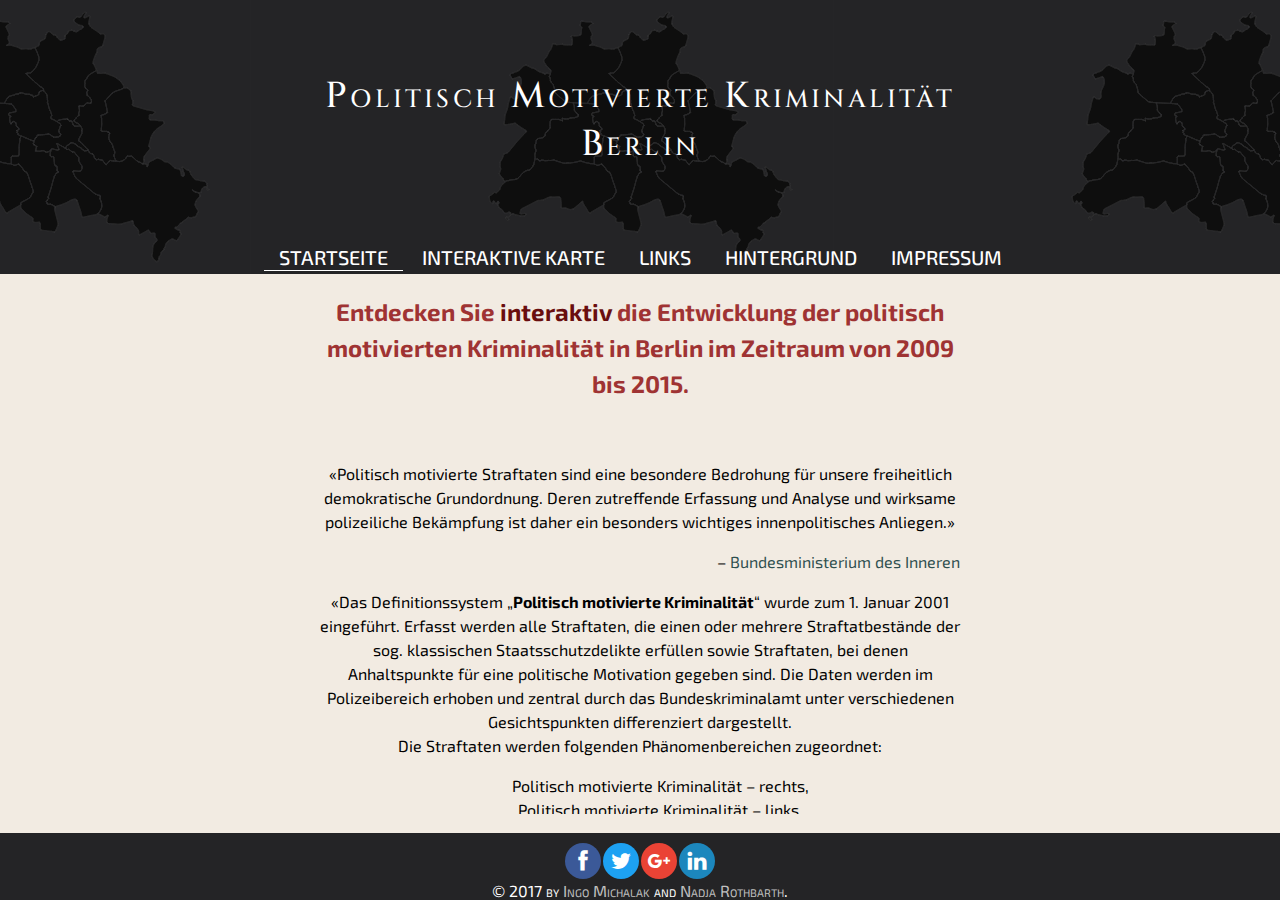
==== index.html @ 3f4dea18 "added nadjamail, added "hintergrund", styled and updated Impressum, small corrections" ====
<!DOCTYPE html>
<html>
	<head>
		<title>PMK Berlin | Hauptseite</title>
		<meta charset="utf-8"/>
		<meta name="viewport" content="width=device-width, initial-scale=1.0">
		<!--SHORTCUT ICON: im Browser links im Reiter neben dem Titel angezeigt-->
		<link rel="shortcut icon" href="image/berlinnobg248.ico">
		<!--STYLES-->
		<link rel="stylesheet" href="css/index.css"/>
		<!--FONT-FAMILIES-->
		<link href='http://fonts.googleapis.com/css?family=Exo+2' rel='stylesheet' type='text/css'>
		<link href='http://fonts.googleapis.com/css?family=Cinzel' rel='stylesheet' type='text/css'>
		<!--SOCIAL MEDIA-->
		<link rel="stylesheet" href="css/social-share-kit.css" type="text/css">
		<script src="js/social-share-kit.js"></script>
	</head>
	<body class="body" id="body">
		<div class="body">
			<header class="header">
				<h1>
					<!--<a href="index.html">
						<img src="image/Logo_Kreis.png" id="headerLogo" width=7% height=7%>
					</a>
					<br/>--><br/>Politisch Motivierte Kriminalität <br/> Berlin<br/><br/>
				</h1>
				<nav>
					<ul>
						<li title='Startseite' id="Startseite"><a  class="underline" href="index.html" >STARTSEITE</a></li>
						<li  title="Interaktive Karte" id="Karte" ><a  href="Karte.html">INTERAKTIVE KARTE</a></li>
					   <!-- <li><a  href="Hintergrundinformationen.html" title="Hintergrundinformationen" id="Hintergrundinfo">HINTERGRUND</a></li>-->
						<li><a  href="Links.html" title="Weiterf&uuml;hrende Links" id="Links">LINKS</a></li>
						<li title="Hintergrund" id="Hintergrund"><a href="Hintergrund.html">HINTERGRUND</a></li>
						<li title='Impressum' id="Impressum"><a href="impressum.html">IMPRESSUM</a></li>
					</ul>
				</nav>
			</header>
		</div>
		<div class="links">
			<div class="content">
				<h2 class="Einleitungssatz">Entdecken Sie <a id="Einleitungslink" href="Karte.html" target="_blank" title="Interaktive Karte">interaktiv</a> die Entwicklung der politisch motivierten Kriminalit&auml;t in Berlin im Zeitraum von 2009 bis 2015.</h2><br/>
			</div>
			<div class="content">
				<p>
					&laquo;Politisch motivierte Straftaten sind eine besondere Bedrohung für unsere freiheitlich demokratische Grundordnung. Deren zutreffende Erfassung und Analyse und wirksame polizeiliche Bek&auml;mpfung ist daher ein besonders wichtiges innenpolitisches Anliegen.&raquo;<br/>
				</p>
				<p class="Zitatende">
					&ndash; 
					<a href="http://www.bmi.bund.de/DE/Themen/Sicherheit/Kriminalitaetsbekaempfung/Politisch-motivierte-Kriminalitaet/politisch-motivierte-kriminalitaet_node.html" target="_blank"> Bundesministerium des Inneren
					</a>
				</p>
			</div>
			<div class="content">
				<p>
					&laquo;Das Definitionssystem &bdquo;<strong>Politisch motivierte Kriminalit&auml;t</strong>&ldquo; wurde zum 1. Januar 2001 eingef&uuml;hrt. Erfasst werden alle Straftaten, die einen oder mehrere Straftatbest&auml;nde der sog. klassischen Staatsschutzdelikte erf&uuml;llen sowie Straftaten, bei denen Anhaltspunkte für eine politische Motivation gegeben sind. Die Daten werden im Polizeibereich erhoben und zentral durch das Bundeskriminalamt unter verschiedenen Gesichtspunkten differenziert dargestellt.<br/>
					Die Straftaten werden folgenden Ph&auml;nomenbereichen zugeordnet:
					<ul>
						<li>Politisch motivierte Kriminalit&auml;t &ndash; rechts,</li>
						<li>Politisch motivierte Kriminalit&auml;t &ndash; links,</li>
						<li>Politisch motivierte Ausl&auml;nderkriminalit&auml;t,</li>
						<li>Sonstige politisch motivierte Straftaten mit extremistischem Hintergrund.&raquo;</li>
					</ul>
				</p>
				<p class="Zitatende">&ndash;
					<a href="https://www.verfassungsschutz.de/de/service/glossar/politisch-motivierte-kriminalitaet-pmk" target="_blank">
					Bundesamt für Verfassungsschutz
					</a>
				</p>
			</div>
		</div>
		<footer >
			<div class="ssk-group ssk-round" data-url="http://grafgeo.de/" data-text="Interaktive Karte der PMK Berlin" >
				<a href="https://www.facebook.com/sharer/sharer.php?u=http://grafgeo.de/" class="ssk ssk-facebook" data-ssk-ready="true" target="_blank" title="Teile den Link auf Facebook"></a>
				<a href="https://twitter.com/home?status=Einzigartige%20Karte%20zur%20PMK%20in%20Berlin%3A%0Ahttp://grafgeo.de/" class="ssk ssk-twitter" target="_blank" title="Teile den Link auf Twitter"></a>
				<a href="https://plus.google.com/share?url=http://grafgeo.de/" class="ssk ssk-google-plus" target="_blank" title="Teile den Link"></a>
				<a href="https://www.linkedin.com/shareArticle?mini=true&url=http://grafgeo.de/&title=Politisch%20motivierte%20Kriminalit%C3%A4t%20in%20Berlin&summary=&source=" class="ssk ssk-linkedin" target="_blank" title="Teile den Link"></a>
			</div>
			<span>&copy</span> 2017 by <a href="http://imichalak.carto.com" target="_blank">Ingo Michalak</a> and <a href="http://chaosfabrik.carto.com" target="_blank">Nadja Rothbarth</a>.
		</footer>
	</body>
</html>
---- css/index.css ----
/*globale Einstellung für alle Unterelemente*/
*{
    font-family: 'Exo 2';
    box-sizing: border-box;   
}

/*Einstellung Textselection*/
::selection{
    color: lightsalmon;
    background-color:#323232;
}

::-moz-selection{
    color: lightsalmon;
    background-color:#323232;
}

.body{
    font-size: 100%;
    background-color: #f2EBE2;
    margin: 0;
    width: 100%;
}

.Karte{
    margin:0;
    font-size:100%;
    background-color:rgb(36, 36, 38);
    overflow: auto;
}

.header{
    background-image: url(../image/berlin.svg);
    background-position: center ;
    background-size:contain;
    background-repeat: repeat;
    background-origin:border-box;
    background-break:continuous;
    background-color:#242426;
    width: 100%;
    overflow: hidden;
    border:0px;
    margin:0px;
    padding:0px;
    position:relative;
}

/*Für die Karten html -> im header-tag die id="karte" angeben*/
.header#karte{
  	background-image: url(../image/berlin3.svg);
    background-position:center;
    background-size:contain;
    background-repeat:repeat;
    background-origin:border-box;
    background-break:continuous;
    background-color:#242426;
    width: 100%;
	overflow: hidden;
    border-color:#363638;
    border:0px;
    margin:0px;
    padding:0px;
    position:relative;
}

header h1{
    font-family:'Cinzel', serif;
    color:#fff;
    font-variant:small-caps;
    font-weight: 500;
    font-size-adjust: initial;
    font-size: 2.25rem;
    letter-spacing: 0.2rem;
    text-align: center;
    vertical-align:center;
    position:relative;
}

header h1#Kartentitel{
    margin-bottom:0;
    margin-top: 0;
}

a {
    text-decoration:none;
    color:darkslategray;
}
a:hover{
    color: salmon;
}

/*Einstellung Navigationsmenü*/
nav {
    text-align: center;
    border:none;
    font-size: 1.25rem;
    font-weight: 500;
    font-family: 'Exo 2';
}
nav ul {
    list-style: none;
    padding: 0;
    margin: 0;
}
nav > ul > li {
    display: inline-block;
}
nav a {
    display: block; 
    padding: 5px 15px;
    color: #fff;
    text-decoration: none;
}
nav li:hover > ul {
    display: block;
}
nav > ul ul {
    display: none;
    position: absolute;
}
nav > ul ul > li {
    border-bottom: none;
    border-top: none;
}
nav > ul li a:hover {
    color: salmon;
}

.underline{
    border-bottom: 0.5px solid;
    padding-bottom: 1px;
    /*text-decoration: underline;
    text-decoration-style:dotted;*/
/*  text-decoration-line: underline;
    -moz-text-decoration-line: underline;
    -webkit-text-decoration-line: underline;
    text-underline-position: below;
    -webkit-text-underline-position:below;
    -moz-text-underline-position:below;*/
}

/*Einstellungen Seiteninhalt*/
.content{
    margin-left:25%;
    margin-right:25%;
    text-align:center;
    word-wrap: break-word;
    line-height: 150%;
	position:relative;    
}
.content ul{
	list-style: none;
}
.Einleitungssatz{
	line-height: 150%;
	color:#9F3333;
}

#Einleitungslink{
	color: #690e0e;
}
#Einleitungslink:hover{
	color: salmon;
}
.links{
 	width: 100%;
	height: 60%;
    position:absolute;
	overflow-y: auto;
}

.linksAbsatz{
	margin-left:30%;
    margin-right:25%;
    word-wrap: break-word;
    line-height: 150%;
    position:relative;
	text-align:left;
}

.linksAbsatz p {
	margin-left:2%;	
}
.linksAbsatz a {
	color: #9F3333;	
}
.linksAbsatz a:hover {
	color: salmon;	
}

.Zitatende{
    text-align: right;
}

.info_container li{
	font-size: 1.2em;
	text-align: left;
}
abbr{
	cursor: help;
}
div p ul{
    text-align:left;
    margin-left:33%;
    margin-right:15%;
}

/*Einstellung Footer*/
footer{
    color:#ffffff;
    text-align:center;
    font-variant:small-caps;
    vertical-align: middle;
    background-color:#242426;
    position:fixed;
    display: inline-block;
    bottom:0;
    left:0;
    width:100%;
    padding-top:0.8%;
    font-family: inherit;
}

footer.footermap{
    position:relative;
}
footer.footerlinks{
    position:relative;
}

footer a {
	color:silver;
	text-decoration: none;}

footer a:hover{
	color:salmon;
}
---- css/social-share-kit.css ----
/*!
 * Social Share Kit v1.0.7 (http://socialsharekit.com)
 * Copyright 2015 Social Share Kit / Kaspars Sprogis.
 * Licensed under Creative Commons Attribution-NonCommercial 3.0 license:
 * https://github.com/darklow/social-share-kit/blob/master/LICENSE
 * ---
 *+ */@font-face{font-family:'social-share-kit';src:url('../fonts/social-share-kit.eot');src:url('../fonts/social-share-kit.eot?#iefix') format('embedded-opentype'),url('../fonts/social-share-kit.woff') format('woff'),url('../fonts/social-share-kit.ttf') format('truetype'),url('../fonts/social-share-kit.svg#social-share-kit') format('svg');font-weight:normal;font-style:normal}.ssk:before{display:inline-block;font-family:"social-share-kit" !important;font-style:normal !important;font-weight:normal !important;font-variant:normal !important;text-transform:none !important;speak:none;line-height:1;-webkit-font-smoothing:antialiased;-moz-osx-font-smoothing:grayscale}.ssk-facebook:before{content:"a";text-indent:4px;margin-right:-4px}.ssk-twitter:before{content:"b"}.ssk-google-plus:before{content:"v"}.ssk-google-plus-old:before{content:"c"}.ssk-email:before{content:"d";top:-1px;position:relative}.ssk-pinterest:before{content:"e"}.ssk-tumblr:before{content:"f"}.ssk-linkedin:before{content:"g"}.ssk-github:before{content:"h"}.ssk-vk:before{content:"i"}.ssk-instagram:before{content:"j"}.ssk-amazon:before{content:"k"}.ssk-skype:before{content:"s"}.ssk-youtube:before{content:"x"}.ssk-vimeo:before{content:"u"}.ssk-ebay:before{content:"p"}.ssk-apple:before{content:"l"}.ssk-behance:before{content:"q"}.ssk-dribble:before{content:"n"}.ssk-android:before{content:"o"}.ssk-whatsapp:before{content:"m"}.ssk-reddit:before{content:"r"}.ssk-reddit2:before{content:"t"}.ssk-link:before{content:"w"}.ssk{background-color:#757575;color:white;display:inline-block;font-size:22px;line-height:1px;margin-right:2px;margin-bottom:2px;padding:7px;text-align:center;text-decoration:none;transition:background-color .1s;-webkit-transition:background-color .1s;-moz-transition:background-color .1s;-ms-transition:background-color .1s;-o-transition:background-color .1s}.ssk:before,.ssk .glyphicon,.ssk .fa{position:relative;font-size:22px;top:0;vertical-align:middle}.ssk.ssk-xs,.ssk-xs>.ssk{padding:4px}.ssk.ssk-xs:before,.ssk-xs>.ssk:before,.ssk.ssk-xs .glyphicon,.ssk-xs>.ssk .glyphicon,.ssk.ssk-xs .fa,.ssk-xs>.ssk .fa{font-size:15px}.ssk.ssk-sm,.ssk-sm>.ssk{padding:5px}.ssk.ssk-sm:before,.ssk-sm>.ssk:before,.ssk.ssk-sm .glyphicon,.ssk-sm>.ssk .glyphicon,.ssk.ssk-sm .fa,.ssk-sm>.ssk .fa{font-size:20px}.ssk.ssk-lg,.ssk-lg>.ssk{padding:9px}.ssk.ssk-lg:before,.ssk-lg>.ssk:before,.ssk.ssk-lg .glyphicon,.ssk-lg>.ssk .glyphicon,.ssk.ssk-lg .fa,.ssk-lg>.ssk .fa{font-size:28px}.ssk:last-child{margin-right:0}.ssk:hover{background-color:#424242}.ssk:hover,.ssk:focus{color:#fff;text-decoration:none}.ssk.ssk-round,.ssk-round .ssk{border-radius:50%}.ssk.ssk-round:before,.ssk-round .ssk:before{text-indent:0;margin-right:0}.ssk.ssk-rounded,.ssk-rounded .ssk{border-radius:15%}.ssk.ssk-icon{color:#757575;padding:2px;font-size:24px}.ssk.ssk-icon,.ssk.ssk-icon:hover{background-color:transparent}.ssk.ssk-icon:hover{color:#424242}.ssk.ssk-icon.ssk-xs,.ssk-xs>.ssk.ssk-icon{font-size:16px}.ssk.ssk-icon.ssk-sm,.ssk-sm>.ssk.ssk-icon{font-size:20px}.ssk.ssk-icon.ssk-lg,.ssk-lg>.ssk.ssk-icon{font-size:28px}.ssk.ssk-text{overflow:hidden;font-size:17px;line-height:normal;padding-right:10px}.ssk.ssk-text:before,.ssk.ssk-text .glyphicon,.ssk.ssk-text .fa{margin:-7px 10px -7px -7px;padding:7px;background-color:rgba(0,0,0,0.15);vertical-align:bottom;text-indent:0}.ssk-block .ssk.ssk-text{display:block;margin-right:0;text-align:left}.ssk.ssk-text.ssk-xs,.ssk-xs>.ssk.ssk-text{font-size:12px;padding-right:6px}.ssk.ssk-text.ssk-xs:before,.ssk-xs>.ssk.ssk-text:before,.ssk.ssk-text.ssk-xs .glyphicon,.ssk-xs>.ssk.ssk-text .glyphicon,.ssk.ssk-text.ssk-xs .fa,.ssk-xs>.ssk.ssk-text .fa{margin:-4px 6px -4px -4px;padding:4px}.ssk.ssk-text.ssk-sm,.ssk-sm>.ssk.ssk-text{font-size:16px;padding-right:7px}.ssk.ssk-text.ssk-sm:before,.ssk-sm>.ssk.ssk-text:before,.ssk.ssk-text.ssk-sm .glyphicon,.ssk-sm>.ssk.ssk-text .glyphicon,.ssk.ssk-text.ssk-sm .fa,.ssk-sm>.ssk.ssk-text .fa{margin:-5px 7px -5px -5px;padding:5px}.ssk.ssk-text.ssk-lg,.ssk-lg>.ssk.ssk-text{font-size:22px;padding-right:13px}.ssk.ssk-text.ssk-lg:before,.ssk-lg>.ssk.ssk-text:before,.ssk.ssk-text.ssk-lg .glyphicon,.ssk-lg>.ssk.ssk-text .glyphicon,.ssk.ssk-text.ssk-lg .fa,.ssk-lg>.ssk.ssk-text .fa{margin:-9px 13px -9px -9px;padding:9px}.ssk-group,.ssk-sticky{font-size:0}.ssk-sticky{top:0;position:fixed;z-index:2000}.ssk-sticky .ssk{transition:padding .1s ease-out;-webkit-transition:padding .1s ease-out;-moz-transition:padding .1s ease-out;-ms-transition:padding .1s ease-out;-o-transition:padding .1s ease-out;margin:0}@media (min-width:768px){.ssk-sticky.ssk-left .ssk,.ssk-sticky.ssk-right .ssk{display:block;clear:both}.ssk-sticky.ssk-left.ssk-center,.ssk-sticky.ssk-right.ssk-center{top:50%;transform:translateY(-50%);-webkit-transform:translateY(-50%);-moz-transform:translateY(-50%);-ms-transform:translateY(-50%);-o-transform:translateY(-50%)}.ssk-sticky.ssk-left{left:0}.ssk-sticky.ssk-left .ssk{float:left}.ssk-sticky.ssk-left .ssk:hover{padding-left:15px}.ssk-sticky.ssk-right{right:0}.ssk-sticky.ssk-right .ssk{float:right}.ssk-sticky.ssk-right .ssk:hover{padding-right:15px}}.ssk-sticky.ssk-bottom{font-size:0;top:auto;bottom:0}.ssk-sticky.ssk-bottom.ssk-center{left:50%;right:auto;transform:translateX(-50%);-webkit-transform:translateX(-50%);-moz-transform:translateX(-50%);-ms-transform:translateX(-50%);-o-transform:translateX(-50%)}.ssk-sticky.ssk-bottom .ssk{vertical-align:bottom}.ssk-sticky.ssk-bottom .ssk:hover{padding-bottom:15px}.ssk-sticky.ssk-round.ssk-xs .ssk:hover{padding:8px}.ssk-sticky.ssk-round.ssk-sm .ssk:hover{padding:9px}.ssk-sticky.ssk-round .ssk:hover{padding:11px}.ssk-sticky.ssk-round.ssk-lg .ssk:hover{padding:13px}@media (max-width:767px){.ssk-sticky{left:0;right:0;bottom:0;top:auto;width:100%;display:flex !important;flex-direction:row;flex-wrap:nowrap}.ssk-sticky.ssk-sticky-hide-xs{display:none !important}.ssk-sticky .ssk{flex:1;width:auto}.ssk-sticky .ssk .ssk-num{display:none}}.ssk-count{padding-top:20px}.ssk-count .ssk{position:relative}.ssk-count .ssk-num{border-radius:4px;color:#8f8f8f;background-color:rgba(50,50,50,0.03);display:block;font-size:12px;left:0;line-height:20px;position:absolute;right:0;text-align:center;top:-20px}@media (min-width:768px){.ssk-count.ssk-sticky{padding-top:0}.ssk-count.ssk-sticky.ssk-left .ssk-num,.ssk-count.ssk-sticky.ssk-right .ssk-num{top:20%;background-color:transparent}.ssk-count.ssk-sticky.ssk-left .ssk-num{left:100%;margin-left:5px}.ssk-count.ssk-sticky.ssk-right .ssk-num{right:115%;margin-left:-100%;text-align:right}}.ssk-facebook{background-color:#3B5998}.ssk-grayscale>.ssk-facebook{background-color:#757575}.ssk-facebook:hover{background-color:#2d4373}.ssk-facebook:hover{background-color:#2d4373}.ssk-grayscale>.ssk-facebook:hover{background-color:#3B5998}.ssk-facebook.ssk-icon{color:#3B5998}.ssk-facebook.ssk-icon:hover{color:#2d4373}.ssk-facebook.ssk-icon:before{text-indent:0;margin-right:0}.ssk-twitter{background-color:#1DA1F2}.ssk-grayscale>.ssk-twitter{background-color:#757575}.ssk-twitter:hover{background-color:#0c85d0}.ssk-twitter:hover{background-color:#0c85d0}.ssk-grayscale>.ssk-twitter:hover{background-color:#1DA1F2}.ssk-twitter.ssk-icon{color:#1DA1F2}.ssk-twitter.ssk-icon:hover{color:#0c85d0}.ssk-google-plus{background-color:#EA4335}.ssk-grayscale>.ssk-google-plus{background-color:#757575}.ssk-google-plus:hover{background-color:#d62516}.ssk-google-plus:hover{background-color:#d62516}.ssk-grayscale>.ssk-google-plus:hover{background-color:#EA4335}.ssk-google-plus.ssk-icon{color:#EA4335}.ssk-google-plus.ssk-icon:hover{color:#d62516}.ssk-pinterest{background-color:#BD081C}.ssk-grayscale>.ssk-pinterest{background-color:#757575}.ssk-pinterest:hover{background-color:#8c0615}.ssk-pinterest:hover{background-color:#8c0615}.ssk-grayscale>.ssk-pinterest:hover{background-color:#BD081C}.ssk-pinterest.ssk-icon{color:#BD081C}.ssk-pinterest.ssk-icon:hover{color:#8c0615}.ssk-tumblr{background-color:#395773}.ssk-grayscale>.ssk-tumblr{background-color:#757575}.ssk-tumblr:hover{background-color:#283d51}.ssk-tumblr:hover{background-color:#283d51}.ssk-grayscale>.ssk-tumblr:hover{background-color:#395773}.ssk-tumblr.ssk-icon{color:#395773}.ssk-tumblr.ssk-icon:hover{color:#283d51}.ssk-email{background-color:#757575}.ssk-grayscale>.ssk-email{background-color:#757575}.ssk-email:hover{background-color:#5b5b5b}.ssk-email:hover{background-color:#5b5b5b}.ssk-grayscale>.ssk-email:hover{background-color:#757575}.ssk-grayscale>.ssk-email:hover{background-color:#5b5b5b}.ssk-email.ssk-icon{color:#757575}.ssk-email.ssk-icon:hover{color:#5b5b5b}.ssk-vk{background-color:#54769a}.ssk-grayscale>.ssk-vk{background-color:#757575}.ssk-vk:hover{background-color:#425d79}.ssk-vk:hover{background-color:#425d79}.ssk-grayscale>.ssk-vk:hover{background-color:#54769a}.ssk-vk.ssk-icon{color:#54769a}.ssk-vk.ssk-icon:hover{color:#425d79}.ssk-linkedin{background-color:#1c87bd}.ssk-grayscale>.ssk-linkedin{background-color:#757575}.ssk-linkedin:hover{background-color:#156791}.ssk-linkedin:hover{background-color:#156791}.ssk-grayscale>.ssk-linkedin:hover{background-color:#1c87bd}.ssk-linkedin.ssk-icon{color:#1c87bd}.ssk-linkedin.ssk-icon:hover{color:#156791}.ssk-whatsapp{background-color:#34AF23}.ssk-grayscale>.ssk-whatsapp{background-color:#757575}.ssk-whatsapp:hover{background-color:#27851a}.ssk-whatsapp:hover{background-color:#27851a}.ssk-grayscale>.ssk-whatsapp:hover{background-color:#34AF23}.ssk-whatsapp.ssk-icon{color:#34AF23}.ssk-whatsapp.ssk-icon:hover{color:#27851a}.ssk-reddit{background-color:#5f99cf}.ssk-grayscale>.ssk-reddit{background-color:#757575}.ssk-reddit:hover{background-color:#3a80c1}.ssk-reddit:hover{background-color:#3a80c1}.ssk-grayscale>.ssk-reddit:hover{background-color:#5f99cf}.ssk-reddit.ssk-icon{color:#5f99cf}.ssk-reddit.ssk-icon:hover{color:#3a80c1}.ssk-reddit2{background-color:#5f99cf}.ssk-grayscale>.ssk-reddit2{background-color:#757575}.ssk-reddit2:hover{background-color:#3a80c1}.ssk-reddit2:hover{background-color:#3a80c1}.ssk-grayscale>.ssk-reddit2:hover{background-color:#5f99cf}.ssk-reddit2.ssk-icon{color:#5f99cf}.ssk-reddit2.ssk-icon:hover{color:#3a80c1}.ssk-turquoise{background-color:#1abc9c}.ssk-turquoise:hover{background-color:#148f77}.ssk-emerald{background-color:#2ecc71}.ssk-emerald:hover{background-color:#25a25a}.ssk-peter-river{background-color:#3498db}.ssk-peter-river:hover{background-color:#217dbb}.ssk-belize-hole{background-color:#2980b9}.ssk-belize-hole:hover{background-color:#20638f}.ssk-amethyst{background-color:#9b59b6}.ssk-amethyst:hover{background-color:#804399}.ssk-wisteria{background-color:#8e44ad}.ssk-wisteria:hover{background-color:#703688}.ssk-wet-asphalt{background-color:#34495e}.ssk-wet-asphalt:hover{background-color:#222f3d}.ssk-midnight-blue{background-color:#2c3e50}.ssk-midnight-blue:hover{background-color:#1a242f}.ssk-green-sea{background-color:#16a085}.ssk-green-sea:hover{background-color:#107360}.ssk-nephritis{background-color:#27ae60}.ssk-nephritis:hover{background-color:#1e8449}.ssk-sunflower{background-color:#f1c40f}.ssk-sunflower:hover{background-color:#c29d0b}.ssk-orange{background-color:#f39c12}.ssk-orange:hover{background-color:#c87f0a}.ssk-carrot{background-color:#e67e22}.ssk-carrot:hover{background-color:#bf6516}.ssk-pumpkin{background-color:#d35400}.ssk-pumpkin:hover{background-color:#a04000}.ssk-alizarin{background-color:#e74c3c}.ssk-alizarin:hover{background-color:#d62c1a}.ssk-pomegranate{background-color:#c0392b}.ssk-pomegranate:hover{background-color:#962d22}.ssk-clouds{background-color:#cfd9db}.ssk-clouds:hover{background-color:#b1c2c6}.ssk-concrete{background-color:#95a5a6}.ssk-concrete:hover{background-color:#798d8f}.ssk-silver{background-color:#bdc3c7}.ssk-silver:hover{background-color:#a1aab0}.ssk-asbestos{background-color:#7f8c8d}.ssk-asbestos:hover{background-color:#667273}.ssk-dark-gray{background-color:#555}.ssk-dark-gray:hover{background-color:#3b3b3b}.ssk-black{background-color:#333}.ssk-black:hover{background-color:#1a1a1a}
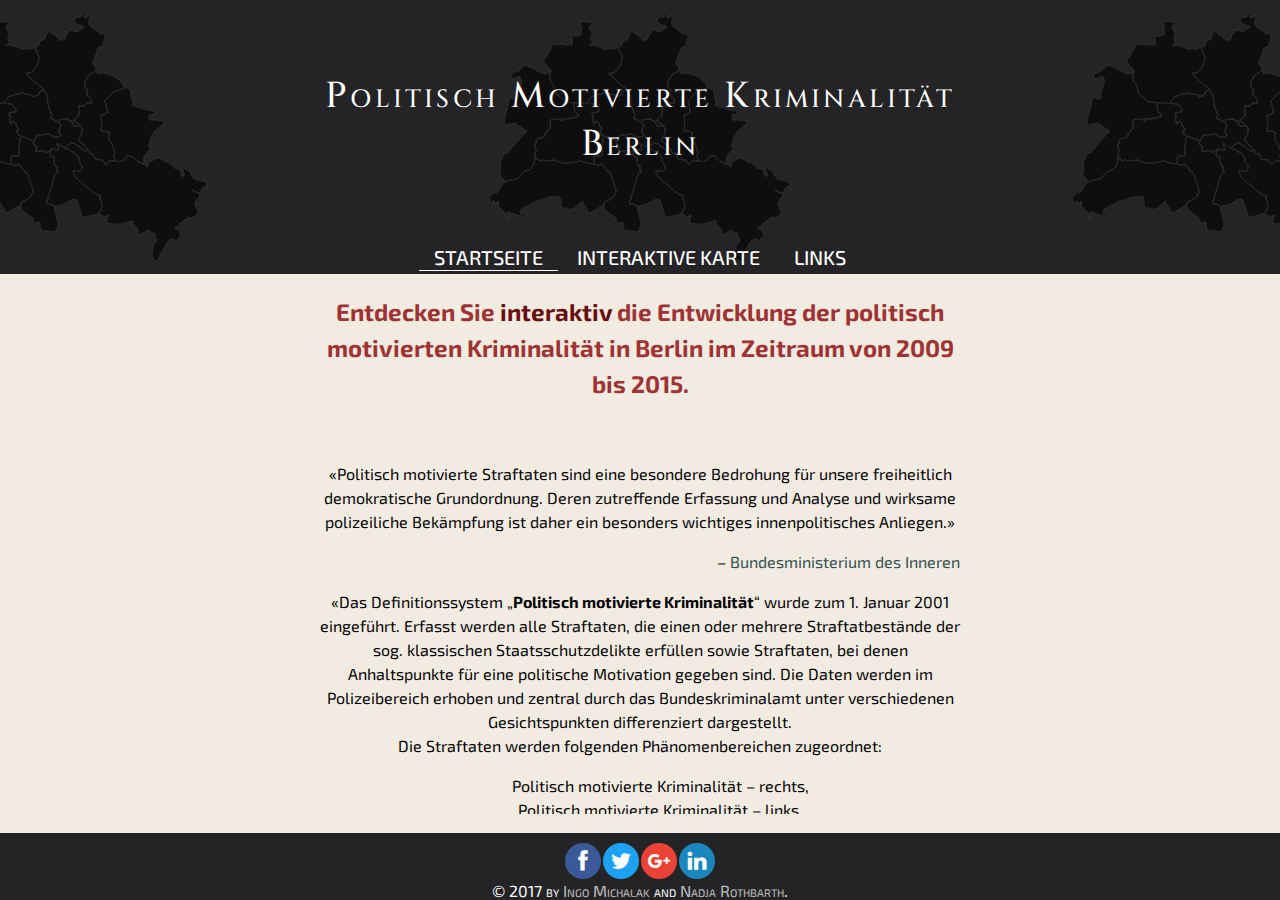
==== commit 4a72d608: "HTML: adds height.js & necessary attrb. to tags" ====
--- a/index.html
+++ b/index.html
@@ -15,9 +15,9 @@
 		<link rel="stylesheet" href="css/social-share-kit.css" type="text/css">
 		<script src="js/social-share-kit.js"></script>
 	</head>
-	<body class="body" id="body">
-		<div class="body">
-			<header class="header">
+	<body class="body" id="body" onload= fixedFunction() onresize= fixedFunction()>
+		<!-- <div class="body"> -->
+			<header class="header" id="fixed-header">
 				<h1>
 					<!--<a href="index.html">
 						<img src="image/Logo_Kreis.png" id="headerLogo" width=7% height=7%>
@@ -29,13 +29,11 @@
 						<li title='Startseite' id="Startseite"><a  class="underline" href="index.html" >STARTSEITE</a></li>
 						<li  title="Interaktive Karte" id="Karte" ><a  href="Karte.html">INTERAKTIVE KARTE</a></li>
 					   <!-- <li><a  href="Hintergrundinformationen.html" title="Hintergrundinformationen" id="Hintergrundinfo">HINTERGRUND</a></li>-->
-						<li><a  href="Links.html" title="Weiterf&uuml;hrende Links" id="Links">LINKS</a></li>
-						<li title="Hintergrund" id="Hintergrund"><a href="Hintergrund.html">HINTERGRUND</a></li>
-						<li title='Impressum' id="Impressum"><a href="impressum.html">IMPRESSUM</a></li>
+						<li><a  href="Links.html" title="Weiterführende Links" id="Links">LINKS</a></li>
 					</ul>
 				</nav>
 			</header>
-		</div>
+		<!-- </div> -->
 		<div class="links">
 			<div class="content">
 				<h2 class="Einleitungssatz">Entdecken Sie <a id="Einleitungslink" href="Karte.html" target="_blank" title="Interaktive Karte">interaktiv</a> die Entwicklung der politisch motivierten Kriminalit&auml;t in Berlin im Zeitraum von 2009 bis 2015.</h2><br/>
@@ -68,14 +66,15 @@
 				</p>
 			</div>
 		</div>
-		<footer >
+		<footer id="fixed-footer">
 			<div class="ssk-group ssk-round" data-url="http://grafgeo.de/" data-text="Interaktive Karte der PMK Berlin" >
 				<a href="https://www.facebook.com/sharer/sharer.php?u=http://grafgeo.de/" class="ssk ssk-facebook" data-ssk-ready="true" target="_blank" title="Teile den Link auf Facebook"></a>
 				<a href="https://twitter.com/home?status=Einzigartige%20Karte%20zur%20PMK%20in%20Berlin%3A%0Ahttp://grafgeo.de/" class="ssk ssk-twitter" target="_blank" title="Teile den Link auf Twitter"></a>
 				<a href="https://plus.google.com/share?url=http://grafgeo.de/" class="ssk ssk-google-plus" target="_blank" title="Teile den Link"></a>
 				<a href="https://www.linkedin.com/shareArticle?mini=true&url=http://grafgeo.de/&title=Politisch%20motivierte%20Kriminalit%C3%A4t%20in%20Berlin&summary=&source=" class="ssk ssk-linkedin" target="_blank" title="Teile den Link"></a>
 			</div>
-			<span>&copy</span> 2017 by <a href="http://imichalak.carto.com" target="_blank">Ingo Michalak</a> and <a href="http://chaosfabrik.carto.com" target="_blank">Nadja Rothbarth</a>.
+			<span>&copy;</span> 2017 by <a href="http://imichalak.carto.com" target="_blank">Ingo Michalak</a> and <a href="http://chaosfabrik.carto.com" target="_blank">Nadja Rothbarth</a>.
 		</footer>
+		<script src="js/Height.js"></script>
 	</body>
-</html>
+</html>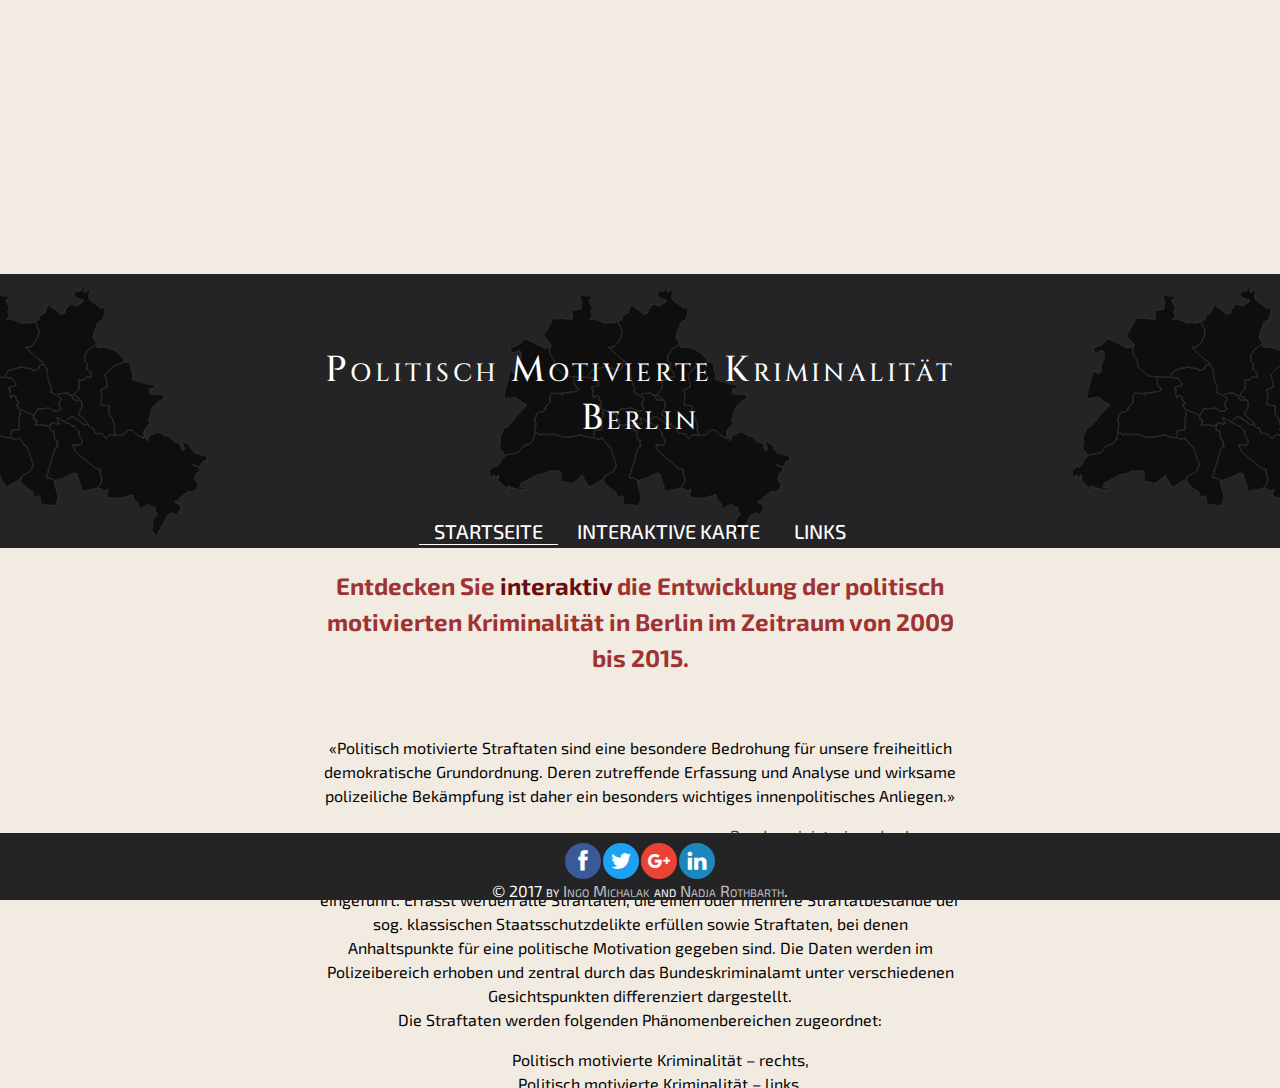
==== commit 7e9ba955: "changes Height.js to height.js" ====
--- a/index.html
+++ b/index.html
@@ -75,6 +75,6 @@
 			</div>
 			<span>&copy;</span> 2017 by <a href="http://imichalak.carto.com" target="_blank">Ingo Michalak</a> and <a href="http://chaosfabrik.carto.com" target="_blank">Nadja Rothbarth</a>.
 		</footer>
-		<script src="js/Height.js"></script>
+		<script src="js/height.js"></script>
 	</body>
 </html>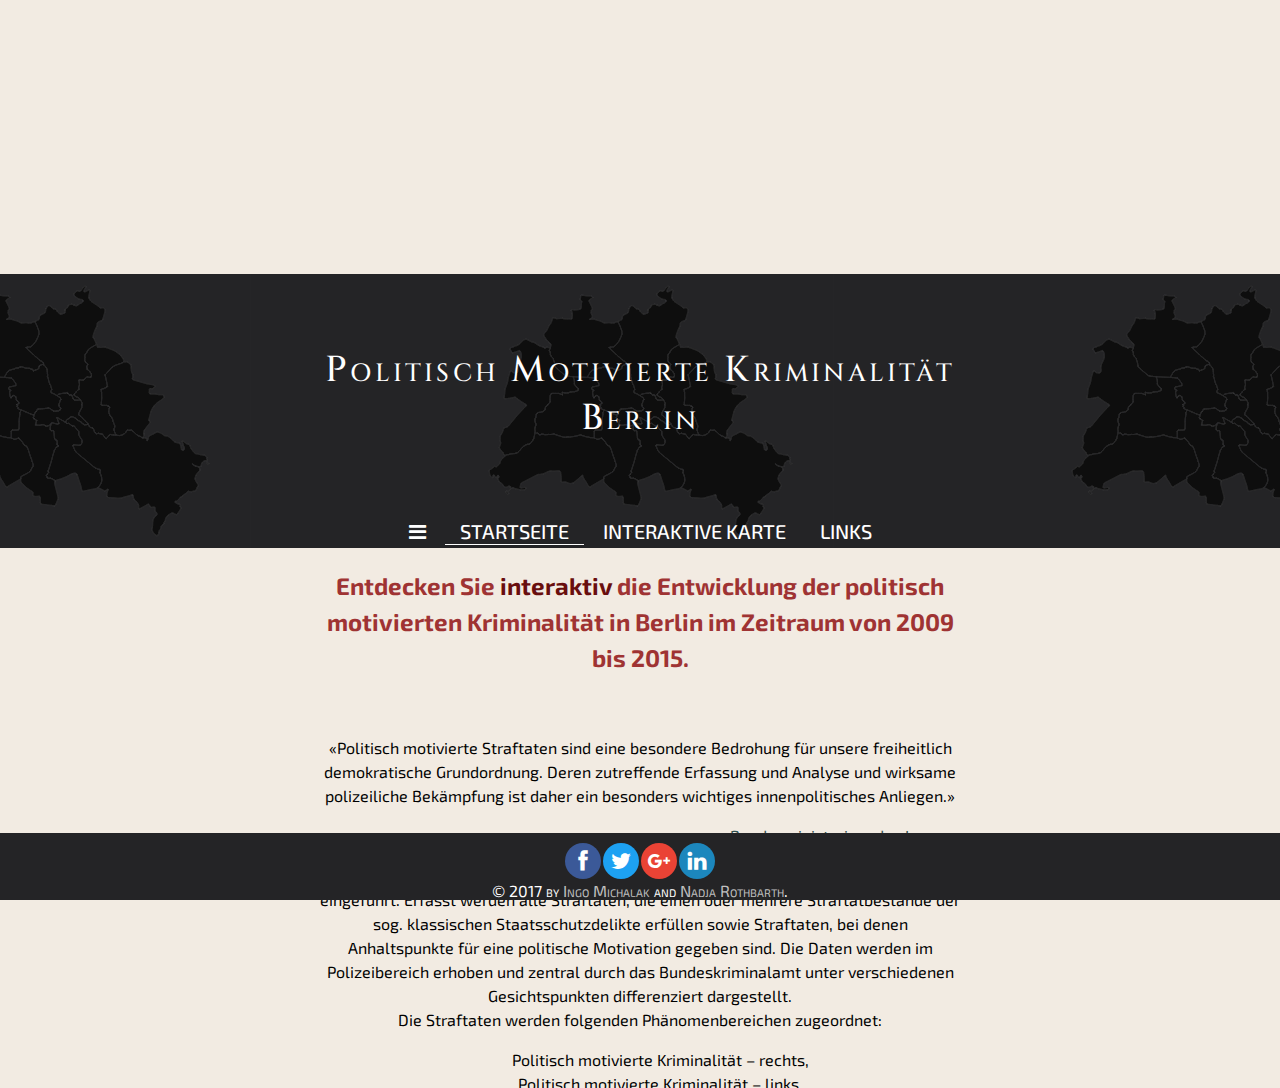
==== commit 26704222: "adds responsive navbar" ====
--- a/index.html
+++ b/index.html
@@ -11,25 +11,29 @@
 		<!--FONT-FAMILIES-->
 		<link href='http://fonts.googleapis.com/css?family=Exo+2' rel='stylesheet' type='text/css'>
 		<link href='http://fonts.googleapis.com/css?family=Cinzel' rel='stylesheet' type='text/css'>
+		<link href="plugins/font-awesome-4.7.0/css/font-awesome.css" rel="stylesheet"/>
 		<!--SOCIAL MEDIA-->
 		<link rel="stylesheet" href="css/social-share-kit.css" type="text/css">
 		<script src="js/social-share-kit.js"></script>
 	</head>
-	<body class="body" id="body" onload= fixedFunction() onresize= fixedFunction()>
+	<body class="body" id="body" onload= "fixedFunction()" onresize= "fixedFunction()">
 		<!-- <div class="body"> -->
 			<header class="header" id="fixed-header">
 				<h1>
 					<!--<a href="index.html">
 						<img src="image/Logo_Kreis.png" id="headerLogo" width=7% height=7%>
 					</a>
-					<br/>--><br/>Politisch Motivierte Kriminalität <br/> Berlin<br/><br/>
+					<br/>--><br class="responsive"/>Politisch Motivierte Kriminalität <br class="responsive"/> Berlin<br class="responsive"/><br class="responsive"/>
 				</h1>
 				<nav>
-					<ul>
+					<ul class="navbar" id="myNavbar">
+						<li class="icon"><a href="javascript:void(0);" onclick="myNavResponsive()"><i class="fa fa-bars" aria-hidden="true"></i></a>
+  </li>
 						<li title='Startseite' id="Startseite"><a  class="underline" href="index.html" >STARTSEITE</a></li>
 						<li  title="Interaktive Karte" id="Karte" ><a  href="Karte.html">INTERAKTIVE KARTE</a></li>
 					   <!-- <li><a  href="Hintergrundinformationen.html" title="Hintergrundinformationen" id="Hintergrundinfo">HINTERGRUND</a></li>-->
 						<li><a  href="Links.html" title="Weiterführende Links" id="Links">LINKS</a></li>
+						
 					</ul>
 				</nav>
 			</header>
@@ -76,5 +80,6 @@
 			<span>&copy;</span> 2017 by <a href="http://imichalak.carto.com" target="_blank">Ingo Michalak</a> and <a href="http://chaosfabrik.carto.com" target="_blank">Nadja Rothbarth</a>.
 		</footer>
 		<script src="js/height.js"></script>
+		<script src="js/navResponsive.js"></script>
 	</body>
 </html>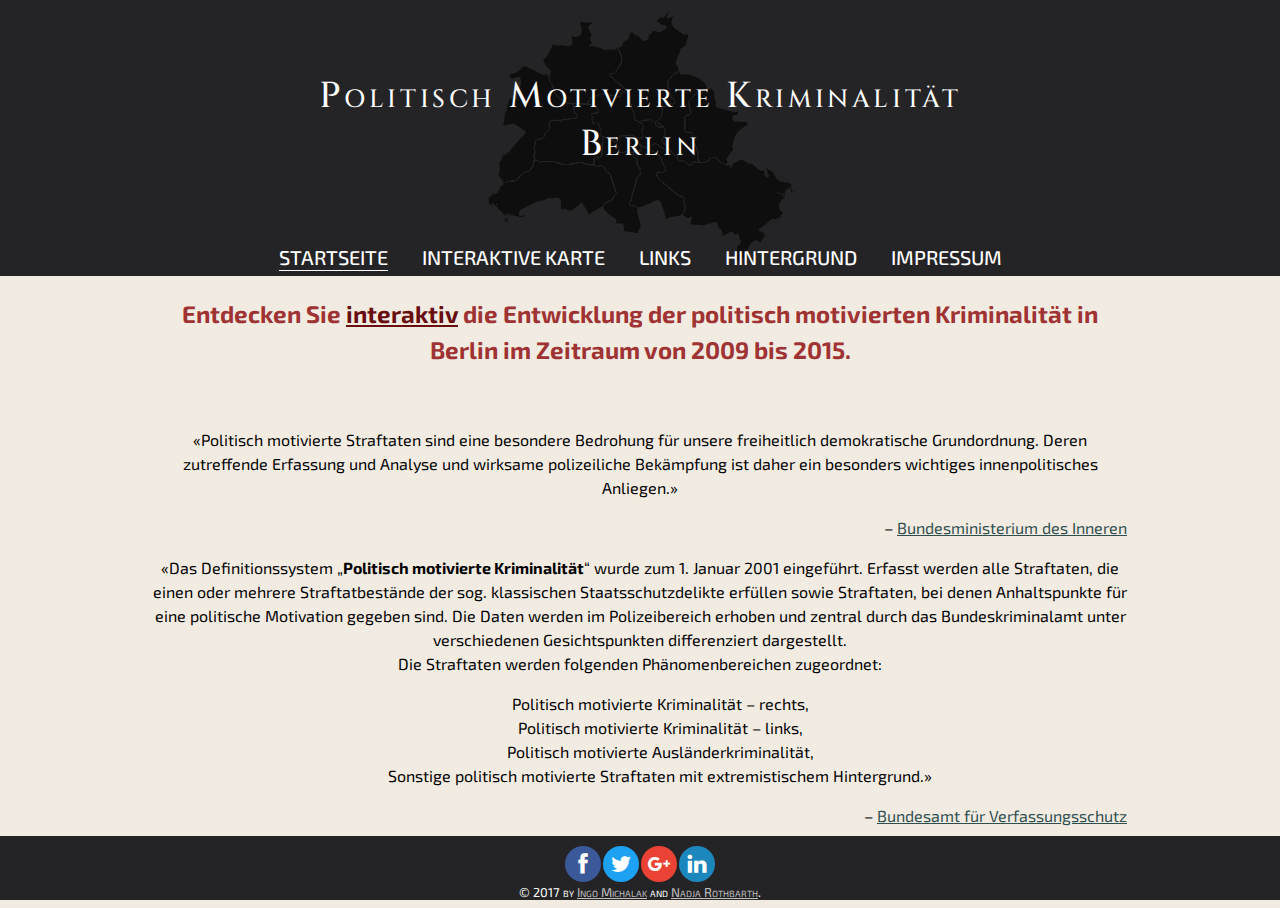
==== commit 7b130842: "merge: responsive and master" ====
--- a/index.html
+++ b/index.html
@@ -32,8 +32,11 @@
 						<li title='Startseite' id="Startseite"><a  class="underline" href="index.html" >STARTSEITE</a></li>
 						<li  title="Interaktive Karte" id="Karte" ><a  href="Karte.html">INTERAKTIVE KARTE</a></li>
 					   <!-- <li><a  href="Hintergrundinformationen.html" title="Hintergrundinformationen" id="Hintergrundinfo">HINTERGRUND</a></li>-->
-						<li><a  href="Links.html" title="Weiterführende Links" id="Links">LINKS</a></li>
-						
+
+						<li><a  href="Links.html" title="Weiterf&uuml;hrende Links" id="Links">LINKS</a></li>
+						<li title="Hintergrund" id="Hintergrund"><a href="Hintergrund.html">HINTERGRUND</a></li>
+						<li title='Impressum' id="Impressum"><a href="impressum.html">IMPRESSUM</a></li>
+
 					</ul>
 				</nav>
 			</header>
@@ -70,16 +73,18 @@
 				</p>
 			</div>
 		</div>
+
 		<footer id="fixed-footer">
-			<div class="ssk-group ssk-round" data-url="http://grafgeo.de/" data-text="Interaktive Karte der PMK Berlin" >
-				<a href="https://www.facebook.com/sharer/sharer.php?u=http://grafgeo.de/" class="ssk ssk-facebook" data-ssk-ready="true" target="_blank" title="Teile den Link auf Facebook"></a>
-				<a href="https://twitter.com/home?status=Einzigartige%20Karte%20zur%20PMK%20in%20Berlin%3A%0Ahttp://grafgeo.de/" class="ssk ssk-twitter" target="_blank" title="Teile den Link auf Twitter"></a>
-				<a href="https://plus.google.com/share?url=http://grafgeo.de/" class="ssk ssk-google-plus" target="_blank" title="Teile den Link"></a>
-				<a href="https://www.linkedin.com/shareArticle?mini=true&url=http://grafgeo.de/&title=Politisch%20motivierte%20Kriminalit%C3%A4t%20in%20Berlin&summary=&source=" class="ssk ssk-linkedin" target="_blank" title="Teile den Link"></a>
+			<div class="ssk-group ssk-round" data-url="http://www.gisistheway.de" data-text="Interaktive Karte der PMK Berlin" >
+				<a href="https://www.facebook.com/sharer/sharer.php?u=http://www.gisistheway.de" class="ssk ssk-facebook" data-ssk-ready="true" target="_blank" title="Teile den Link auf Facebook"></a>
+				<a href="https://twitter.com/home?status=Einzigartige%20Karte%20zur%20PMK%20in%20Berlin%3A%0Ahttp://www.gisistheway.de" class="ssk ssk-twitter" target="_blank" title="Teile den Link auf Twitter"></a>
+				<a href="https://plus.google.com/share?url=http://www.gisistheway.de" class="ssk ssk-google-plus" target="_blank" title="Teile den Link"></a>
+				<a href="https://www.linkedin.com/shareArticle?mini=true&url=http://www.gisistheway.de&title=Politisch%20motivierte%20Kriminalit%C3%A4t%20in%20Berlin&summary=&source=" class="ssk ssk-linkedin" target="_blank" title="Teile den Link"></a>
+
 			</div>
 			<span>&copy;</span> 2017 by <a href="http://imichalak.carto.com" target="_blank">Ingo Michalak</a> and <a href="http://chaosfabrik.carto.com" target="_blank">Nadja Rothbarth</a>.
 		</footer>
 		<script src="js/height.js"></script>
 		<script src="js/navResponsive.js"></script>
 	</body>
-</html>+</html>
--- a/css/index.css
+++ b/css/index.css
@@ -14,7 +14,10 @@
     color: lightsalmon;
     background-color:#323232;
 }
-
+/*#body {
+    padding-top:285px;
+    padding-bottom:80px;
+}*/
 .body{
     font-size: 100%;
     background-color: #f2EBE2;
@@ -24,6 +27,7 @@
 
 .Karte{
     margin:0;
+    /*padding:0;*/
     font-size:100%;
     background-color:rgb(36, 36, 38);
     overflow: auto;
@@ -40,9 +44,11 @@
     width: 100%;
     overflow: hidden;
     border:0px;
-    margin:0px;
+    margin:0 auto;
     padding:0px;
-    position:relative;
+    position:fixed;
+    top:0;
+    z-index: 800;
 }
 
 /*Für die Karten html -> im header-tag die id="karte" angeben*/
@@ -69,8 +75,8 @@
     font-variant:small-caps;
     font-weight: 500;
     font-size-adjust: initial;
-    font-size: 2.25rem;
-    letter-spacing: 0.2rem;
+    font-size: 2.25em;
+    letter-spacing: 0.1em;
     text-align: center;
     vertical-align:center;
     position:relative;
@@ -93,39 +99,42 @@
 nav {
     text-align: center;
     border:none;
-    font-size: 1.25rem;
+    font-size: 1.25em;
     font-weight: 500;
     font-family: 'Exo 2';
 }
-nav ul {
+nav ul.navbar {
     list-style: none;
     padding: 0;
     margin: 0;
 }
-nav > ul > li {
+nav > ul.navbar > li {
     display: inline-block;
 }
 nav a {
     display: block; 
-    padding: 5px 15px;
+    /*padding: 5px 15px;*/
+    margin: 5px 15px;
     color: #fff;
     text-decoration: none;
 }
 nav li:hover > ul {
     display: block;
 }
-nav > ul ul {
+nav > ul.navbar ul {
     display: none;
     position: absolute;
 }
-nav > ul ul > li {
+nav > ul.navbar ul.navbar > li {
     border-bottom: none;
     border-top: none;
 }
-nav > ul li a:hover {
+nav > ul.navbar li a:hover {
     color: salmon;
 }
-
+ul.navbar li.icon{
+     display:none;
+ }
 .underline{
     border-bottom: 0.5px solid;
     padding-bottom: 1px;
@@ -141,8 +150,10 @@
 
 /*Einstellungen Seiteninhalt*/
 .content{
-    margin-left:25%;
-    margin-right:25%;
+    /*margin-left:25%;
+    margin-right:25%;*/
+    width: 100%;
+    margin:0 auto;
     text-align:center;
     word-wrap: break-word;
     line-height: 150%;
@@ -163,15 +174,19 @@
 	color: salmon;
 }
 .links{
- 	width: 100%;
-	height: 60%;
+ 	width: 50%;
+	/*height: 60%;*/
+	margin:0 auto;
+	/*padding-bottom:-3%;
     position:absolute;
-	overflow-y: auto;
+	overflow-y: auto;*/
 }
 
 .linksAbsatz{
-	margin-left:30%;
-    margin-right:25%;
+	/*margin-left:30%;
+    margin-right:25%;*/
+    width: 100%;
+    margin: 0 auto;
     word-wrap: break-word;
     line-height: 150%;
     position:relative;
@@ -192,10 +207,6 @@
     text-align: right;
 }
 
-.info_container li{
-	font-size: 1.2em;
-	text-align: left;
-}
 abbr{
 	cursor: help;
 }
@@ -230,8 +241,262 @@
 
 footer a {
 	color:silver;
-	text-decoration: none;}
+	text-decoration: none;
+}
 
 footer a:hover{
 	color:salmon;
 }
+
+@media screen and (max-width:387px){
+   a{
+       text-decoration:underline;
+   } 
+   footer{
+       font-size:0.8em;
+   }
+   footer a,.leaflet-control-attribution a{
+       text-decoration:underline;
+   }
+   
+   abbr{
+       text-decoration:none;
+   }
+   .links{
+       width:100%;
+       padding-right:10px;
+       padding-left:10px;
+   }
+   .header, .header#karte{
+       background-repeat:no-repeat;
+       background-image: url(../image/berlin.svg);
+   }
+   .responsive{
+       display: none;
+   }
+   header h1{
+     font-size:0.8em;
+     letter-spacing:normal; 
+   }
+   .Einleitungssatz{
+     font-size: 1.2em;
+   }
+   /*nav{
+       font-size:1em;
+   } */
+   nav > ul.navbar > li{
+       display:none;
+   }
+   ul.navbar li.icon{
+       display:inline-block;
+   }
+   nav > ul.navbar.navResponsive{
+       position:relative;
+   }
+   nav > ul.navbar.navResponsive li.icon{
+       position:relative;
+       right:0;
+       top:0;
+   }
+   nav > ul.navbar.navResponsive li{
+       float:none;
+       display:inline;
+   }
+   nav > ul.navbar.navResponsive li a{
+       display:block;
+       text-align:center;
+       
+   }
+   .underline{
+       border-bottom: 0px;
+       padding-bottom: 0px;
+       text-decoration: underline;
+       text-decoration-style: dotted;
+   }
+}
+
+@media screen and (min-width:388px) and (max-width:480px ){
+   a{
+       text-decoration:underline;
+   } 
+   footer{
+       font-size:0.8em;
+   }
+   footer a,.leaflet-control-attribution a{
+       text-decoration:underline;
+   }
+   
+   abbr{
+       text-decoration:none;
+   }
+   .links{
+       width:100%;
+       padding-right:10px;
+       padding-left:10px;
+   }
+   .header, .header#karte{
+       background-repeat:no-repeat;
+       background-image: url(../image/berlin.svg);
+   }
+   .responsive{
+       display: none;
+   }
+   header h1{
+     font-size:1.0em;  
+   }
+   .Einleitungssatz{
+     font-size: 1.2em;
+   }
+   /*nav{
+       font-size:1em;
+   } */
+   nav > ul.navbar > li{
+       display:none;
+   }
+   ul.navbar li.icon{
+       display:inline-block;
+   }
+   nav > ul.navbar.navResponsive{
+       position:relative;
+   }
+   nav > ul.navbar.navResponsive li.icon{
+       position:relative;
+       right:0;
+       top:0;
+   }
+   nav > ul.navbar.navResponsive li{
+       float:none;
+       display:inline;
+   }
+   nav > ul.navbar.navResponsive li a{
+       display:block;
+       text-align:center;
+       
+   }
+   .underline{
+       border-bottom: 0px;
+       padding-bottom: 0px;
+       text-decoration: underline;
+       text-decoration-style: dotted;
+   }   
+}
+@media screen and (min-width:481px) and (max-width:767px ){
+   a{
+       text-decoration:underline;
+   } 
+   footer{
+       font-size:0.8em;
+   }
+   footer a,.leaflet-control-attribution a{
+       text-decoration:underline;
+   }
+   
+   abbr{
+       text-decoration:none;
+   }
+   .links{
+       width:100%;
+       padding-right:25px;
+       padding-left:25px;
+   }
+   .header, .header#karte{
+       background-repeat:no-repeat;
+       background-image: url(../image/berlin.svg);
+   }
+   .responsive{
+       display: none;
+   }
+   header h1{
+     font-size:1.2em;  
+   }
+   .Einleitungssatz{
+     font-size: 1.2em;
+   }
+   /*nav{
+       font-size:1em;
+   } */
+   nav > ul.navbar > li{
+       display:none;
+   }
+   ul.navbar li.icon{
+       display:inline-block;
+   }
+   nav > ul.navbar.navResponsive{
+       position:relative;
+   }
+   nav > ul.navbar.navResponsive li.icon{
+       position:relative;
+       right:0;
+       top:0;
+   }
+   nav > ul.navbar.navResponsive li{
+       float:none;
+       display:inline;
+   }
+   nav > ul.navbar.navResponsive li a{
+       display:block;
+       text-align:center;
+       
+   }
+   .underline{
+       border-bottom: 0px;
+       padding-bottom: 0px;
+       text-decoration: underline;
+       text-decoration-style: dotted;
+   }
+}
+@media screen and (min-width:768px) and (max-width:1024px ){
+   a{
+       text-decoration:underline;
+   } 
+   footer{
+       font-size:0.8em;
+   }
+   footer a,.leaflet-control-attribution a{
+       text-decoration:underline;
+   }
+   
+   abbr{
+       text-decoration:none;
+   }
+   .links{
+       width:100%;
+       padding-right:25px;
+       padding-left:25px;
+   }
+   .header, .header#karte{
+       background-repeat:no-repeat;
+       background-image: url(../image/berlin.svg);
+   }
+   .responsive{
+       display: none;
+   } 
+   header h1{
+     font-size:1.8em;  
+   }
+   
+}
+@media screen and (min-width:1025px) and (max-width:1280px ){
+   a{
+       text-decoration:underline;
+   } 
+   footer{
+       font-size:0.8em;
+   }
+   footer a,.leaflet-control-attribution a{
+       text-decoration:underline;
+   }
+   
+   abbr{
+       text-decoration:none;
+   }
+   .links{
+       width:80%;
+       padding-right:25px;
+       padding-left:25px;
+   } 
+   .header{
+       background-repeat:no-repeat;
+       background-image: url(../image/berlin.svg);
+   } 
+}
